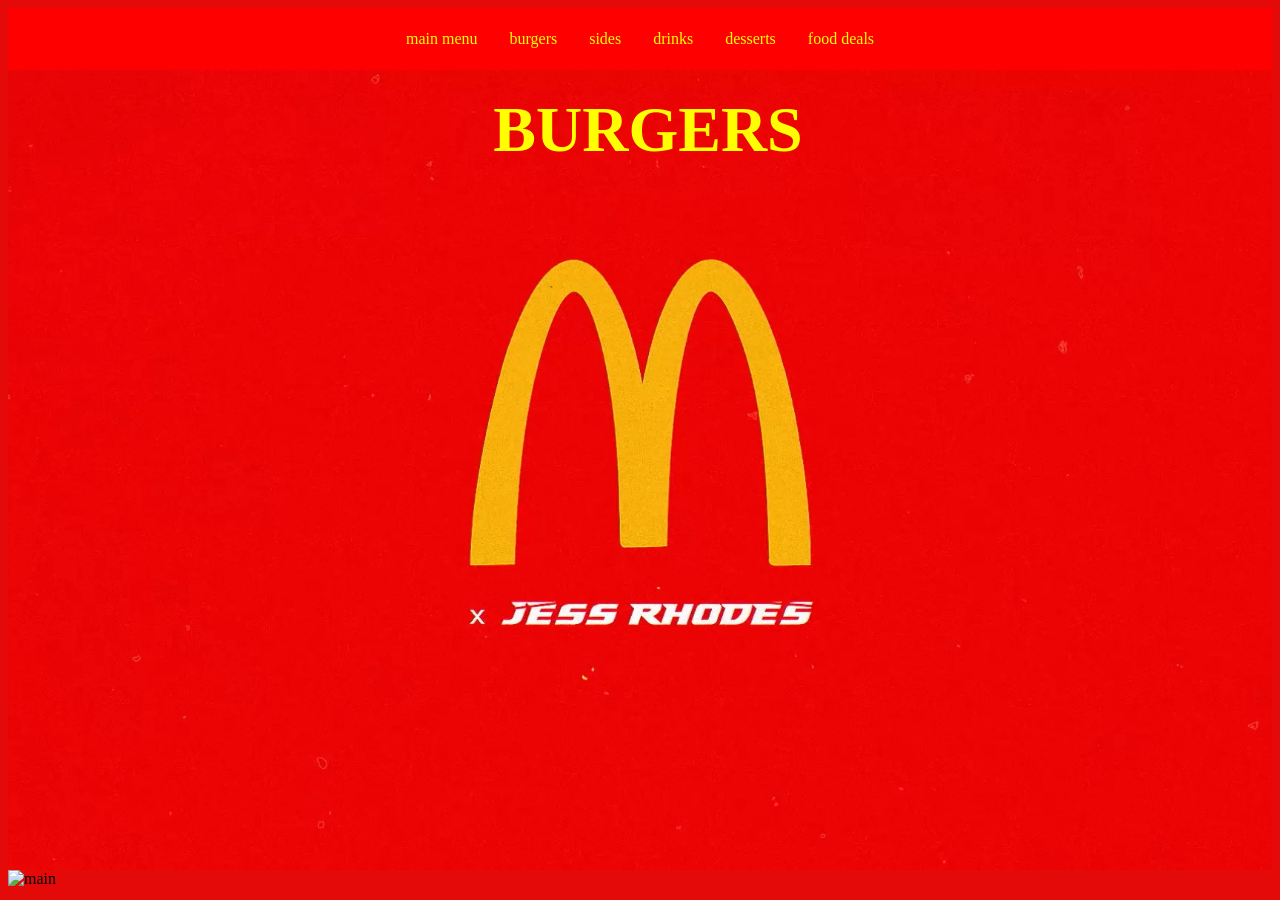
==== burgers.html @ 23497307 "friday" ====
<!doctype html>
<html lang="en">

<head>
  <meta charset="UTF-8" />
  <meta name="viewport" content="width=device-width, initial-scale=1.0" />
  <title>McDonald’s</title>
  <link rel="stylesheet" href="stylesheet.css">
</head>


<nav class="navbar">
  <a href="index.html">main menu</a>
  <a href="burgers.html">burgers</a>
  <a href="sides.html">sides</a>
  <a href="drinks.html">drinks</a>
  <a href="desserts.html">desserts</a>
  <a href="See-food-deals.html">food deals</a>
  </nav>

  <header id="header">
    <h1>BURGERS</h1>
  </header>
  <section class="main">
    <img src="./images/big mac,jpg" alt="main">
  </section>
---- stylesheet.css ----
* {
    font-family: 'Brush Script'; 
  }
  
  ::-webkit-scrollbar {
    display: none;
  }
  
    body {
      background-color: rgb(229, 10, 10)
    }



  #header {
    background-image: url("./images/1999473479-822373fa24a4f0f5acb1074df30a75f9a5f4d53b06429281b883fe10019a80de-d.webp");
    height: 800px;
    background-position: center;
    background-repeat: no-repeat;
    background-size: cover;
  }
  
  h1 {
    color: yellow;
    position: absolute;
    text-align: center;
    top: 50Px;
    width: 100%;
    font-size: 4rem;
  }

  .sneaky_tag h1 {
    color: white;             
    font-size: 350 rem;
    text-align: center;
    top: 600px;
    border: #ff0000;       
    background-color: #ff0000;
  }

  h2{
    font-size: xx-large;
    color: yellow;
    text-align: center;
  }

  p {
    font-size: larger;
    color: rgb(0, 0, 0);
  }

.image-gallery {
  display: flex;
  gap: 20px;
  justify-content: center; 
  width: 100%;
}


.image-container {
  flex: 1; 
  max-width: 400px; 
  position: relative; 
  overflow: hidden; 
}

.image-container img {
  width: 150%;
  height: auto;
  display: block;
}


.hover-text {
  position: absolute;
  top: 0;
  left: 0;
  width: 100%;
  height: 100%;
  background-color: rgba(97, 67, 67, 0);
  color: #ffffff; 
  display: flex;
  align-items: center; 
  justify-content: center; 
  padding: 20px;
  box-sizing: border-box;
  opacity: 0; 
  transition: .5s ease;
  background-color: #000000;
}

.image-container:hover .hover-text {
  opacity: .9;
}

.hover-text p {
  margin: 0;
  font-size: 14px;
  line-height: 1.4;
  text-align: center;
  color: #ffffff;
}


  .navbar {
    padding: 0;
    background-color: #000;
    margin: 0;
    position: sticky;
    top: 0;
    display: flex;
  }
  
  .navbar a {
    text-decoration: none;
    color: #ffffff;
    padding: 14px 16px;
  }
  
  .navbar a:hover {
    background-color: #222222;
  }
  
  
  .navbar {
    background-color: red;     
    display: flex;
    justify-content: center;
    padding: 12px 0;
    position: sticky;           
    top: 0;
    z-index: 1000;             
  }
  
  .navbar a {
    color: yellow;                  
    text-decoration: none;
    padding: 10px 16px;
    font-size: 1rem;
    transition: background 0.3s;
  }
  
  .navbar a:hover {
    background-color: black;     
    border-radius: 4px;
  }
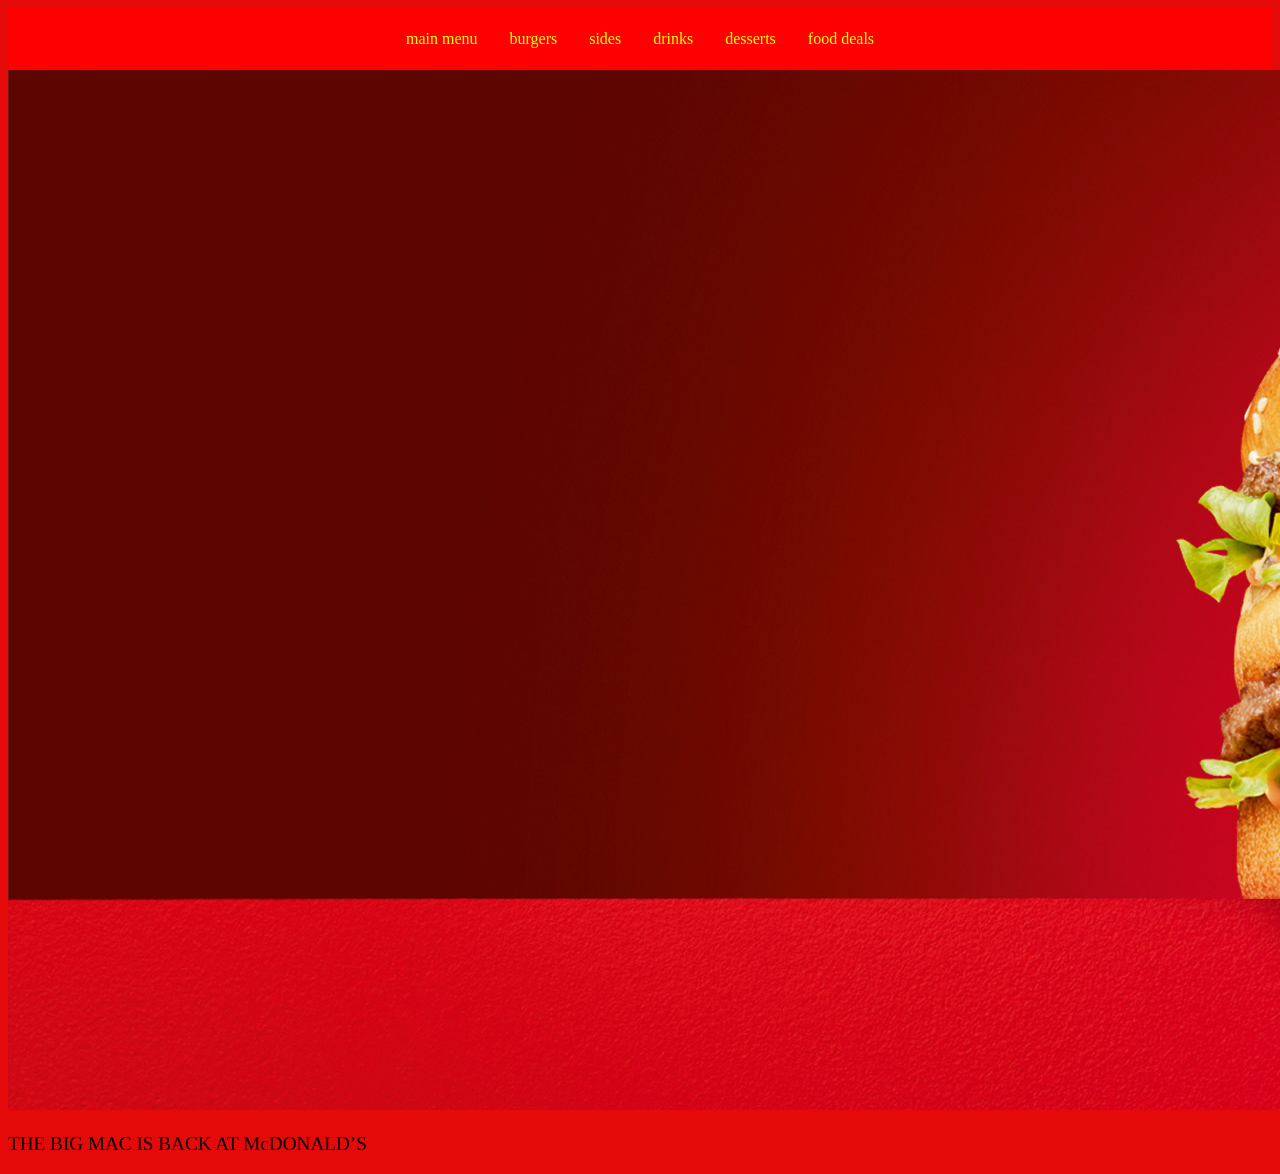
==== commit 399918ab: "FIX THE FRICKEN BURGER TEXT!!" ====
--- a/burgers.html
+++ b/burgers.html
@@ -18,9 +18,13 @@
   <a href="See-food-deals.html">food deals</a>
   </nav>
 
-  <header id="header">
+  <header id="header-Burgers">
     <h1>BURGERS</h1>
   </header>
-  <section class="main">
-    <img src="./images/big mac,jpg" alt="main">
-  </section>+  <div class="container">
+    <img src="images/Big Mac.jpg" alt="Big-mac">
+    <div class="burgers-block">
+      <p>THE BIG MAC IS BACK AT McDONALD’S  </p>
+    </div>
+  </div>
+  <body>
--- a/stylesheet.css
+++ b/stylesheet.css
@@ -144,3 +144,21 @@
     background-color: black;     
     border-radius: 4px;
   }
+
+  .main-burgers{
+    max-height: 200px;
+  }
+
+.container {
+  position: relative;
+}
+
+
+.burger-block {
+  position:absolute;  
+  bottom: 20px;
+  right: 20px;
+  color: rgb(0, 0, 0);
+  padding-left: 20px;
+  padding-right: 20px;
+}
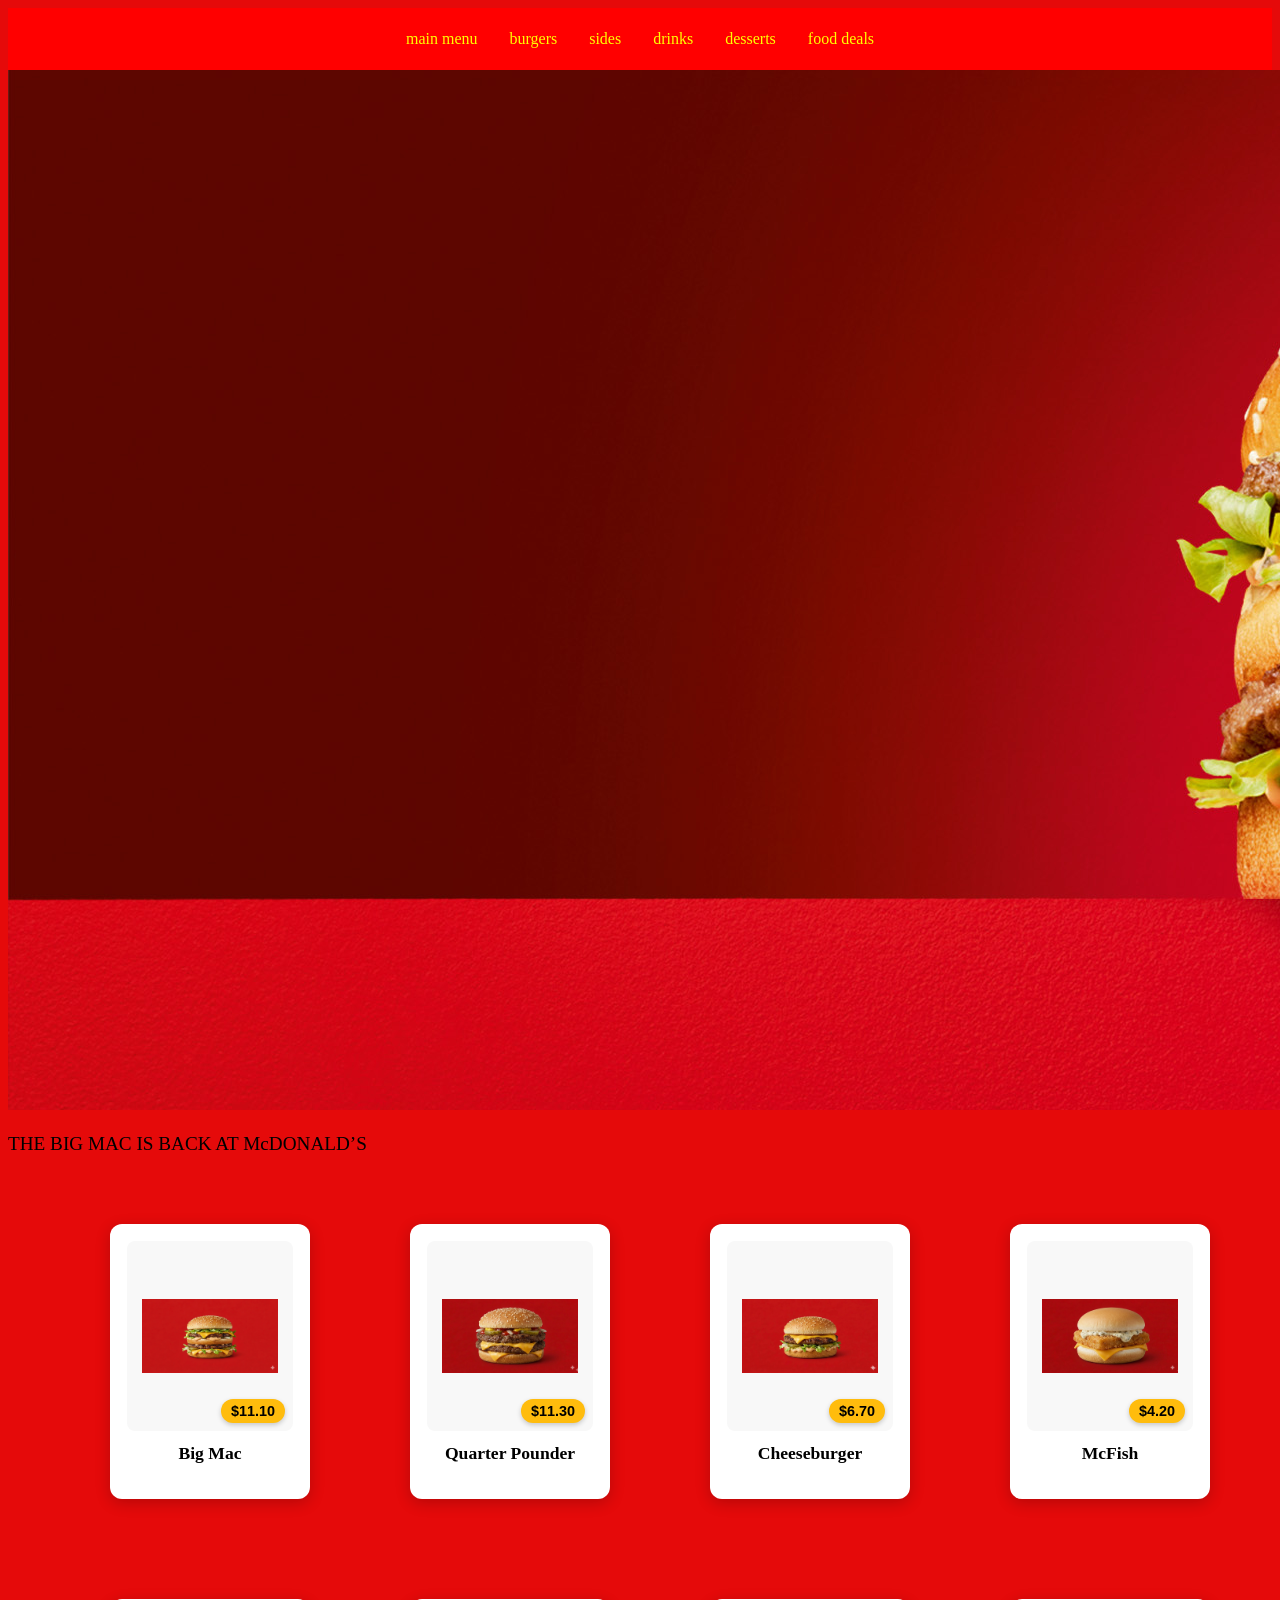
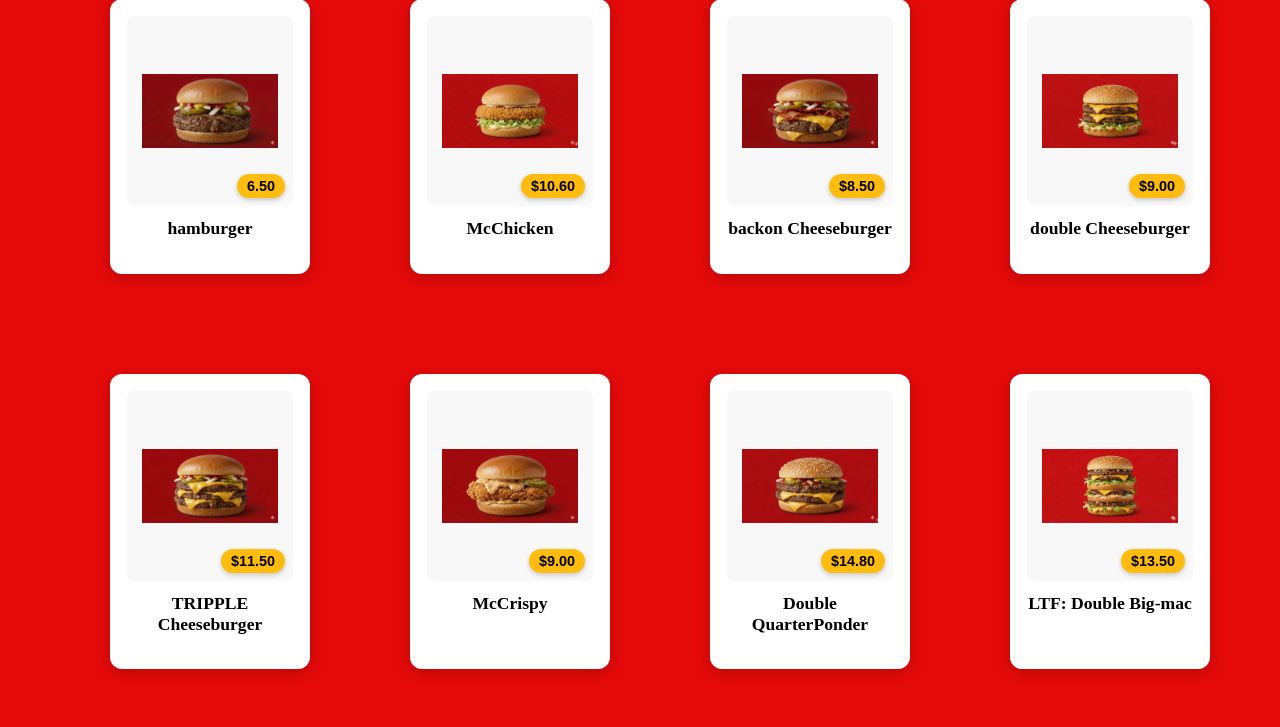
==== commit ffcfa0c1: "end of  term" ====
--- a/burgers.html
+++ b/burgers.html
@@ -1,30 +1,147 @@
 <!doctype html>
 <html lang="en">
-
 <head>
   <meta charset="UTF-8" />
   <meta name="viewport" content="width=device-width, initial-scale=1.0" />
-  <title>McDonald’s</title>
+  <title>McDonald’s - Burgers</title>
   <link rel="stylesheet" href="stylesheet.css">
 </head>
+<body>
 
-
-<nav class="navbar">
-  <a href="index.html">main menu</a>
-  <a href="burgers.html">burgers</a>
-  <a href="sides.html">sides</a>
-  <a href="drinks.html">drinks</a>
-  <a href="desserts.html">desserts</a>
-  <a href="See-food-deals.html">food deals</a>
+  <nav class="navbar">
+    <a href="index.html">main menu</a>
+    <a href="burgers.html">burgers</a>
+    <a href="sides.html">sides</a>
+    <a href="drinks.html">drinks</a>
+    <a href="desserts.html">desserts</a>
+    <a href="See-food-deals.html">food deals</a>
   </nav>
 
   <header id="header-Burgers">
     <h1>BURGERS</h1>
   </header>
+
   <div class="container">
     <img src="images/Big Mac.jpg" alt="Big-mac">
     <div class="burgers-block">
-      <p>THE BIG MAC IS BACK AT McDONALD’S  </p>
+      <p>THE BIG MAC IS BACK AT McDONALD’S</p>
     </div>
   </div>
-  <body>+
+  <section class="menu-grid-section">
+    <div class="menu-grid">
+      
+      <div class="product-card">
+        <div class="image-box">
+          <img src="./images/image_6e02d37c.png" alt="Big Mac">
+          <span class="price-tag">$11.10</span>
+        </div>
+        <p class="product-name">Big Mac</p>
+      </div>
+
+      <div class="product-card">
+        <div class="image-box">
+          <img src="./images/image_e0022cd1.png" alt="Quarter Pounder">
+          <span class="price-tag">$11.30</span>
+        </div>
+        <p class="product-name">Quarter Pounder</p>
+      </div>
+
+      <div class="product-card">
+        <div class="image-box">
+          <img src="images/image_f56cf3be.png" alt="Cheeseburger">
+          <span class="price-tag">$6.70</span>
+        </div>
+        <p class="product-name">Cheeseburger</p>
+      </div>
+
+      <div class="product-card">
+        <div class="image-box">
+          <img src="./images/image_4347e7de.png" alt="Mc fish">
+          <span class="price-tag">$4.20</span>
+        </div>
+        <p class="product-name">McFish</p>
+      </div>
+
+    </div>
+  </section>
+
+  <section class="menu-grid-section">
+    <div class="menu-grid">
+      
+      <div class="product-card">
+        <div class="image-box">
+          <img src="./images/image_3b93dc36.png" alt="hamburger">
+          <span class="price-tag">6.50</span>
+        </div>
+        <p class="product-name">hamburger</p>
+      </div>
+
+      <div class="product-card">
+        <div class="image-box">
+          <img src="./images/image_af49a077.png" alt="McChicken">
+          <span class="price-tag">$10.60</span>
+        </div>
+        <p class="product-name">McChicken</p>
+      </div>
+
+      <div class="product-card">
+        <div class="image-box">
+          <img src="./images/image_8a1d773b.png" alt="backon Cheeseburger">
+          <span class="price-tag">$8.50</span>
+        </div>
+        <p class="product-name">backon Cheeseburger</p>
+      </div>
+
+      <div class="product-card">
+        <div class="image-box">
+          <img src="./images/image_4616ebc6.png" alt="double Cheeseburger">
+          <span class="price-tag">$9.00</span>
+        </div>
+        <p class="product-name">double Cheeseburger</p>
+      </div>
+
+    </div>
+  </section>
+
+  <section class="menu-grid-section">
+    <div class="menu-grid">
+      
+      <div class="product-card">
+        <div class="image-box">
+          <img src="./images/image_c12d8044.png" alt="TRIPPLE Cheeseburger">
+          <span class="price-tag">$11.50</span>
+        </div>
+        <p class="product-name">TRIPPLE Cheeseburger</p>
+      </div>
+
+      <div class="product-card">
+        <div class="image-box">
+          <img src="./images/image_6b94de72.png" alt="McCrispy">
+          <span class="price-tag">$9.00</span>
+        </div>
+        <p class="product-name">McCrispy</p>
+      </div>
+
+      <div class="product-card">
+        <div class="image-box">
+          <img src="images/image_e0022cd1.png" alt="Cheeseburger">
+          <span class="price-tag">$14.80</span>
+        </div>
+        <p class="product-name">Double QuarterPonder</p>
+      </div>
+
+      <div class="product-card">
+        <div class="image-box">
+          <img src="./images/image_10d3c6bd.png" alt="Double Big-mac">
+          <span class="price-tag">$13.50</span>
+        </div>
+        <p class="product-name">LTF: Double Big-mac</p>
+      </div>
+
+    </div>
+  </section>
+
+
+</body>
+</html>
--- a/stylesheet.css
+++ b/stylesheet.css
@@ -162,3 +162,107 @@
   padding-left: 20px;
   padding-right: 20px;
 }
+
+.menu-grid-section {
+  width: 100%;
+  display: flex;
+  justify-content: center;
+  padding: 50px 20px;
+}
+
+.menu-grid {
+  display: grid;
+  grid-template-columns: repeat(4, 1fr); 
+  gap: 100px;                           
+  max-width: 1100px;
+  width: 100%;
+}
+
+.product-card {
+  background-color: #ffffff;
+  border-radius: 12px;
+  padding: 15px;
+  text-align: center;
+  box-shadow: 0 4px 15px rgba(0, 0, 0, 0.2);
+  border: 2px solid transparent;
+  transition: transform 0.2s ease, border-color 0.2s ease;
+}
+
+
+.image-box {
+  position: relative;
+  background-color: #f8f8f8;
+  border-radius: 8px;
+  padding: 15px;
+  margin-bottom: 12px;
+  display: flex;
+  justify-content: center;
+  align-items: center;
+  height: 160px; 
+  overflow: hidden;
+}
+
+.image-box img {
+  max-width: 100%;
+  max-height: 100%;
+  object-fit: contain;
+}
+
+.price-tag {
+  position: absolute;
+  bottom: 8px;
+  right: 8px;
+  background-color: #ffbc0d; 
+  color: #000000;
+  font-family: 'Arial', sans-serif;
+  font-weight: bold;
+  padding: 4px 10px;
+  border-radius: 15px;
+  font-size: 0.9rem;
+  box-shadow: 0 2px 5px rgba(0,0,0,0.2);
+}
+
+.product-name {
+  color: #000000 !important;
+  font-weight: bold;
+  font-size: 1.1rem;
+  margin-top: 5px;
+}
+
+.product-card:hover {
+  transform: translateY(-5px);
+  border-color: #ffbc0d;
+}
+
+.drinks-burgers{
+  max-height: 200px;
+}
+
+.container {
+position: relative;
+}
+
+
+.drinks-block {
+position:absolute;  
+bottom: 20px;
+right: 20px;
+color: rgb(0, 0, 0);
+padding-left: 20px;
+padding-right: 20px;
+}
+
+.drinks-grid-section {
+width: 100%;
+display: flex;
+justify-content: center;
+padding: 50px 20px;
+}
+
+.drinks-grid {
+display: grid;
+grid-template-columns: repeat(4, 1fr); 
+gap: 100px;                           
+max-width: 1100px;
+width: 100%;
+}
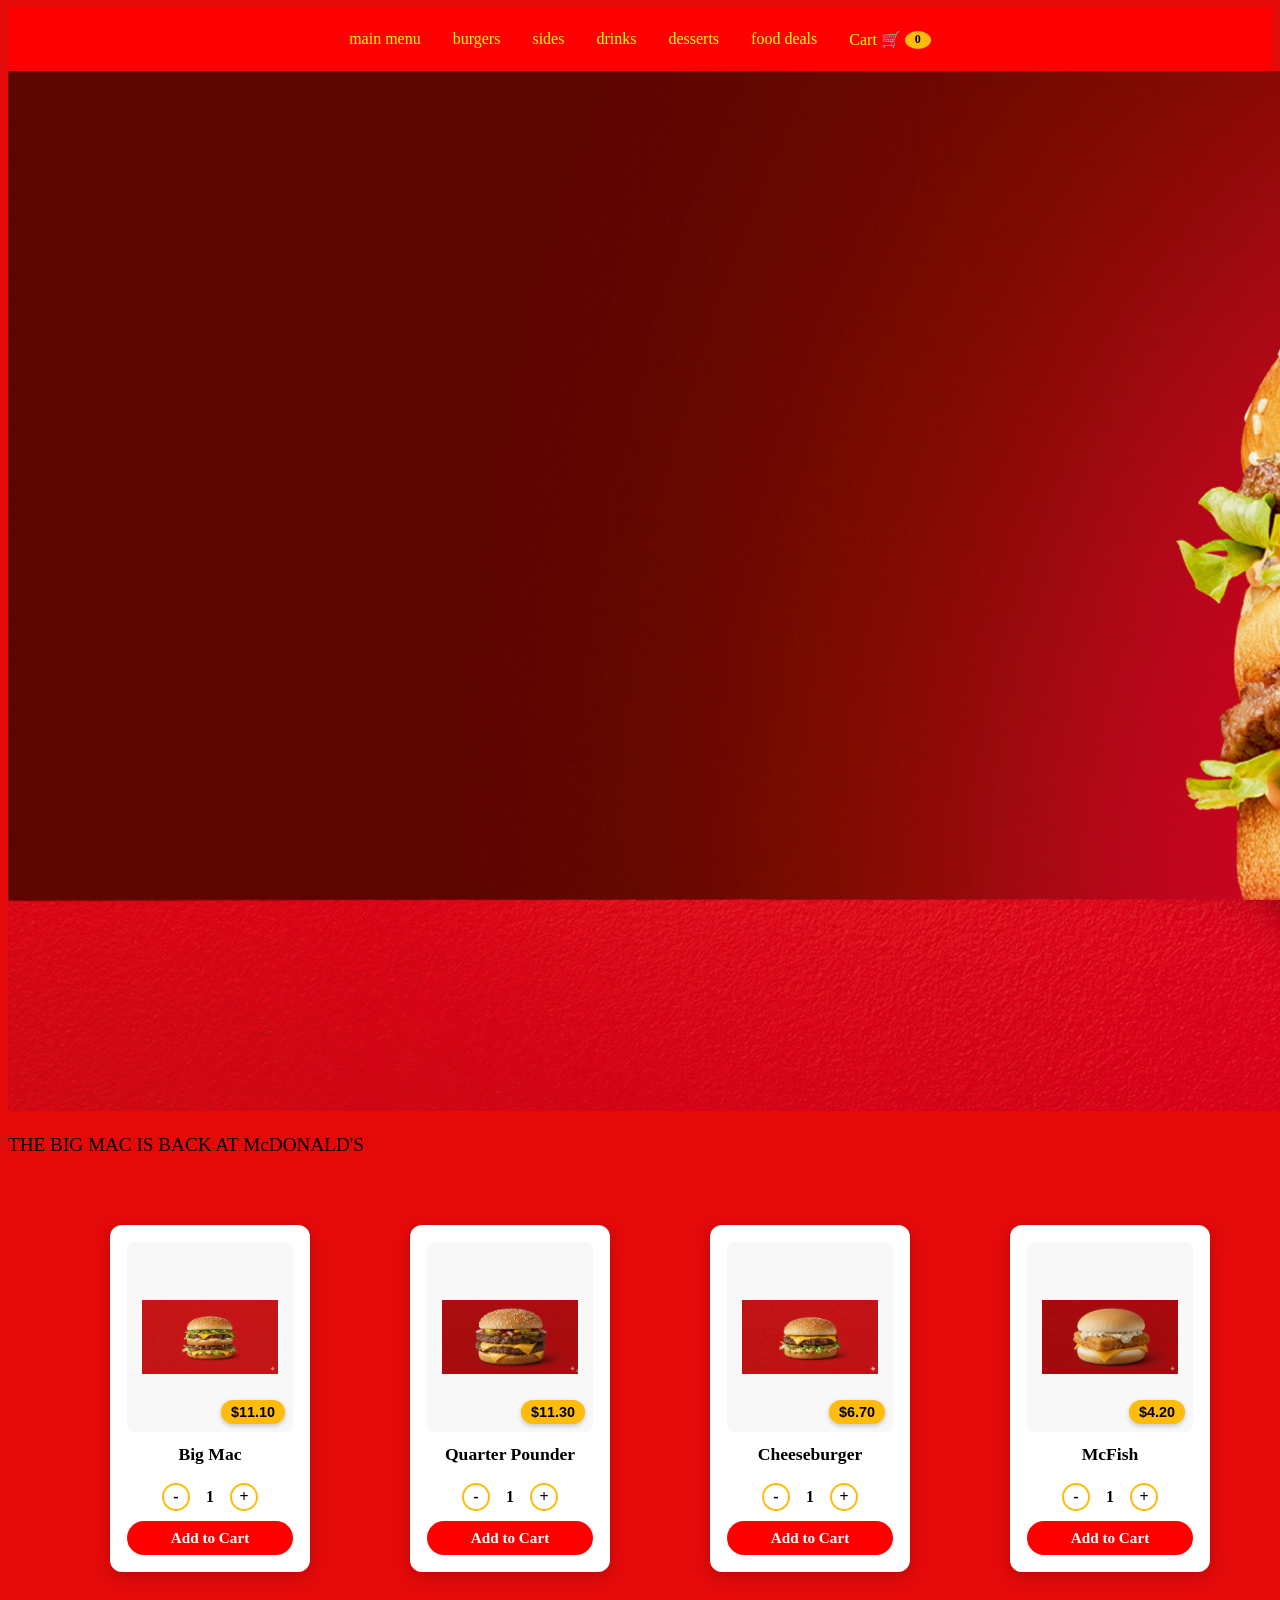
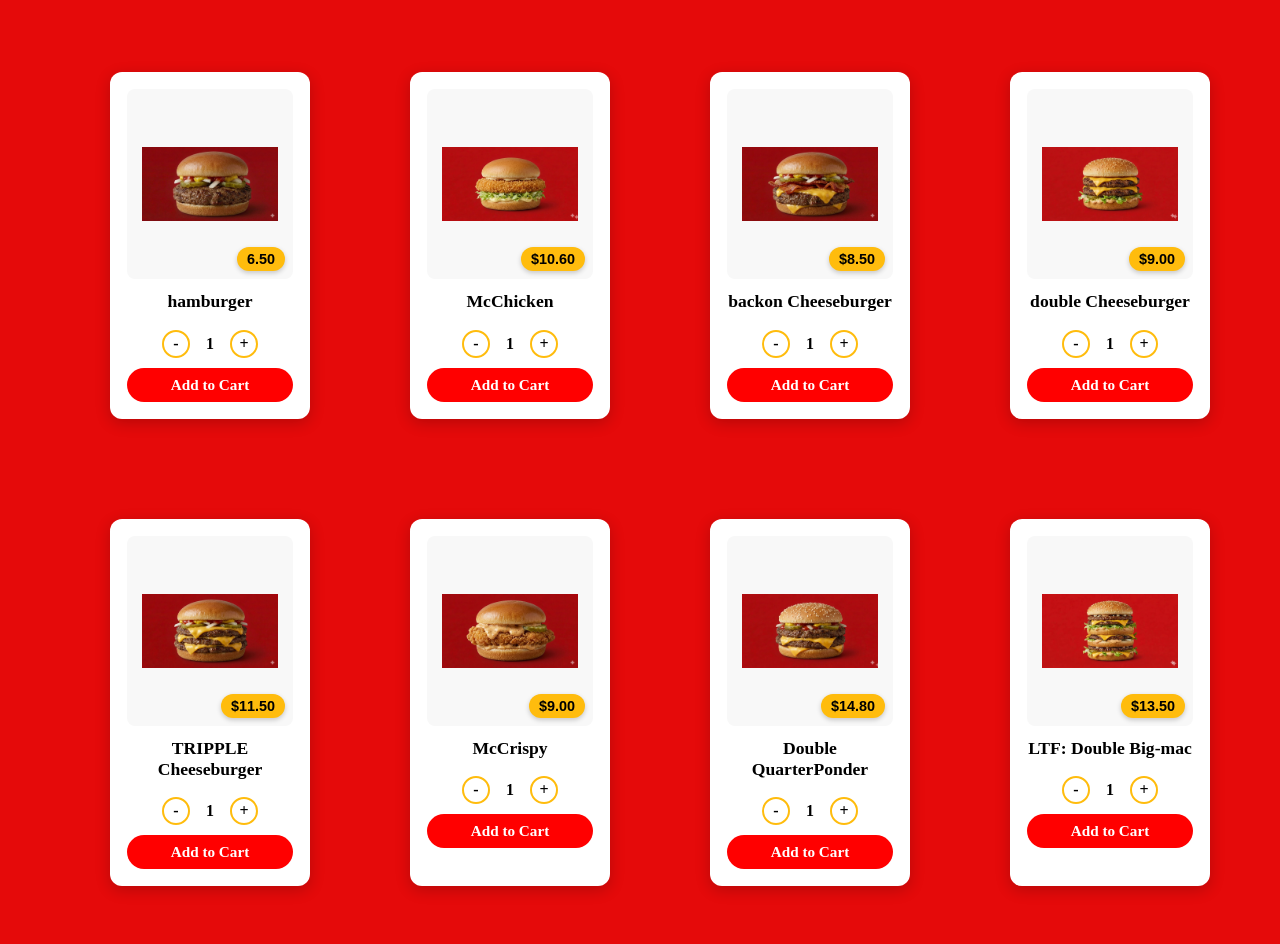
==== commit bcb5526d: "fix the cart system (end of holidays)" ====
--- a/burgers.html
+++ b/burgers.html
@@ -3,8 +3,9 @@
 <head>
   <meta charset="UTF-8" />
   <meta name="viewport" content="width=device-width, initial-scale=1.0" />
-  <title>McDonald’s - Burgers</title>
+  <title>McDonald's - Burgers</title>
   <link rel="stylesheet" href="stylesheet.css">
+  <link rel="stylesheet" href="cart.css">
 </head>
 <body>
 
@@ -15,6 +16,7 @@
     <a href="drinks.html">drinks</a>
     <a href="desserts.html">desserts</a>
     <a href="See-food-deals.html">food deals</a>
+    <a href="cart.html" class="cart-link">Cart 🛒 <span class="cart-count">0</span></a>
   </nav>
 
   <header id="header-Burgers">
@@ -24,43 +26,67 @@
   <div class="container">
     <img src="images/Big Mac.jpg" alt="Big-mac">
     <div class="burgers-block">
-      <p>THE BIG MAC IS BACK AT McDONALD’S</p>
+      <p>THE BIG MAC IS BACK AT McDONALD'S</p>
     </div>
   </div>
 
   <section class="menu-grid-section">
     <div class="menu-grid">
-      
-      <div class="product-card">
+
+      <div class="product-card" data-name="Big Mac" data-price="11.10">
         <div class="image-box">
           <img src="./images/image_6e02d37c.png" alt="Big Mac">
           <span class="price-tag">$11.10</span>
         </div>
         <p class="product-name">Big Mac</p>
-      </div>
-
-      <div class="product-card">
+        <div class="qty-selector">
+          <button class="qty-btn qty-minus" type="button">-</button>
+          <span class="qty-value">1</span>
+          <button class="qty-btn qty-plus" type="button">+</button>
+        </div>
+        <button class="add-to-cart-btn" type="button">Add to Cart</button>
+      </div>
+
+      <div class="product-card" data-name="Quarter Pounder" data-price="11.30">
         <div class="image-box">
           <img src="./images/image_e0022cd1.png" alt="Quarter Pounder">
           <span class="price-tag">$11.30</span>
         </div>
         <p class="product-name">Quarter Pounder</p>
-      </div>
-
-      <div class="product-card">
+        <div class="qty-selector">
+          <button class="qty-btn qty-minus" type="button">-</button>
+          <span class="qty-value">1</span>
+          <button class="qty-btn qty-plus" type="button">+</button>
+        </div>
+        <button class="add-to-cart-btn" type="button">Add to Cart</button>
+      </div>
+
+      <div class="product-card" data-name="Cheeseburger" data-price="6.70">
         <div class="image-box">
           <img src="images/image_f56cf3be.png" alt="Cheeseburger">
           <span class="price-tag">$6.70</span>
         </div>
         <p class="product-name">Cheeseburger</p>
-      </div>
-
-      <div class="product-card">
+        <div class="qty-selector">
+          <button class="qty-btn qty-minus" type="button">-</button>
+          <span class="qty-value">1</span>
+          <button class="qty-btn qty-plus" type="button">+</button>
+        </div>
+        <button class="add-to-cart-btn" type="button">Add to Cart</button>
+      </div>
+
+      <div class="product-card" data-name="McFish" data-price="4.20">
         <div class="image-box">
           <img src="./images/image_4347e7de.png" alt="Mc fish">
           <span class="price-tag">$4.20</span>
         </div>
         <p class="product-name">McFish</p>
+        <div class="qty-selector">
+          <button class="qty-btn qty-minus" type="button">-</button>
+          <span class="qty-value">1</span>
+          <button class="qty-btn qty-plus" type="button">+</button>
+        </div>
+        <button class="add-to-cart-btn" type="button">Add to Cart</button>
       </div>
 
     </div>
@@ -68,37 +94,61 @@
 
   <section class="menu-grid-section">
     <div class="menu-grid">
-      
-      <div class="product-card">
+
+      <div class="product-card" data-name="Hamburger" data-price="6.50">
         <div class="image-box">
           <img src="./images/image_3b93dc36.png" alt="hamburger">
           <span class="price-tag">6.50</span>
         </div>
         <p class="product-name">hamburger</p>
-      </div>
-
-      <div class="product-card">
+        <div class="qty-selector">
+          <button class="qty-btn qty-minus" type="button">-</button>
+          <span class="qty-value">1</span>
+          <button class="qty-btn qty-plus" type="button">+</button>
+        </div>
+        <button class="add-to-cart-btn" type="button">Add to Cart</button>
+      </div>
+
+      <div class="product-card" data-name="McChicken" data-price="10.60">
         <div class="image-box">
           <img src="./images/image_af49a077.png" alt="McChicken">
           <span class="price-tag">$10.60</span>
         </div>
         <p class="product-name">McChicken</p>
-      </div>
-
-      <div class="product-card">
+        <div class="qty-selector">
+          <button class="qty-btn qty-minus" type="button">-</button>
+          <span class="qty-value">1</span>
+          <button class="qty-btn qty-plus" type="button">+</button>
+        </div>
+        <button class="add-to-cart-btn" type="button">Add to Cart</button>
+      </div>
+
+      <div class="product-card" data-name="Bacon Cheeseburger" data-price="8.50">
         <div class="image-box">
           <img src="./images/image_8a1d773b.png" alt="backon Cheeseburger">
           <span class="price-tag">$8.50</span>
         </div>
         <p class="product-name">backon Cheeseburger</p>
-      </div>
-
-      <div class="product-card">
+        <div class="qty-selector">
+          <button class="qty-btn qty-minus" type="button">-</button>
+          <span class="qty-value">1</span>
+          <button class="qty-btn qty-plus" type="button">+</button>
+        </div>
+        <button class="add-to-cart-btn" type="button">Add to Cart</button>
+      </div>
+
+      <div class="product-card" data-name="Double Cheeseburger" data-price="9.00">
         <div class="image-box">
           <img src="./images/image_4616ebc6.png" alt="double Cheeseburger">
           <span class="price-tag">$9.00</span>
         </div>
         <p class="product-name">double Cheeseburger</p>
+        <div class="qty-selector">
+          <button class="qty-btn qty-minus" type="button">-</button>
+          <span class="qty-value">1</span>
+          <button class="qty-btn qty-plus" type="button">+</button>
+        </div>
+        <button class="add-to-cart-btn" type="button">Add to Cart</button>
       </div>
 
     </div>
@@ -106,42 +156,66 @@
 
   <section class="menu-grid-section">
     <div class="menu-grid">
-      
-      <div class="product-card">
+
+      <div class="product-card" data-name="Triple Cheeseburger" data-price="11.50">
         <div class="image-box">
           <img src="./images/image_c12d8044.png" alt="TRIPPLE Cheeseburger">
           <span class="price-tag">$11.50</span>
         </div>
         <p class="product-name">TRIPPLE Cheeseburger</p>
-      </div>
-
-      <div class="product-card">
+        <div class="qty-selector">
+          <button class="qty-btn qty-minus" type="button">-</button>
+          <span class="qty-value">1</span>
+          <button class="qty-btn qty-plus" type="button">+</button>
+        </div>
+        <button class="add-to-cart-btn" type="button">Add to Cart</button>
+      </div>
+
+      <div class="product-card" data-name="McCrispy" data-price="9.00">
         <div class="image-box">
           <img src="./images/image_6b94de72.png" alt="McCrispy">
           <span class="price-tag">$9.00</span>
         </div>
         <p class="product-name">McCrispy</p>
-      </div>
-
-      <div class="product-card">
+        <div class="qty-selector">
+          <button class="qty-btn qty-minus" type="button">-</button>
+          <span class="qty-value">1</span>
+          <button class="qty-btn qty-plus" type="button">+</button>
+        </div>
+        <button class="add-to-cart-btn" type="button">Add to Cart</button>
+      </div>
+
+      <div class="product-card" data-name="Double Quarter Pounder" data-price="14.80">
         <div class="image-box">
           <img src="images/image_e0022cd1.png" alt="Cheeseburger">
           <span class="price-tag">$14.80</span>
         </div>
         <p class="product-name">Double QuarterPonder</p>
-      </div>
-
-      <div class="product-card">
+        <div class="qty-selector">
+          <button class="qty-btn qty-minus" type="button">-</button>
+          <span class="qty-value">1</span>
+          <button class="qty-btn qty-plus" type="button">+</button>
+        </div>
+        <button class="add-to-cart-btn" type="button">Add to Cart</button>
+      </div>
+
+      <div class="product-card" data-name="Double Big Mac" data-price="13.50">
         <div class="image-box">
           <img src="./images/image_10d3c6bd.png" alt="Double Big-mac">
           <span class="price-tag">$13.50</span>
         </div>
         <p class="product-name">LTF: Double Big-mac</p>
+        <div class="qty-selector">
+          <button class="qty-btn qty-minus" type="button">-</button>
+          <span class="qty-value">1</span>
+          <button class="qty-btn qty-plus" type="button">+</button>
+        </div>
+        <button class="add-to-cart-btn" type="button">Add to Cart</button>
       </div>
 
     </div>
   </section>
 
-
+  <script src="cart.js"></script>
 </body>
-</html>
+</html>
--- a/stylesheet.css
+++ b/stylesheet.css
@@ -265,4 +265,223 @@
 gap: 100px;                           
 max-width: 1100px;
 width: 100%;
+}
+
+.drinks-header-img {
+  width: 100%;
+  height: auto;
+  display: block;
+}
+
+.locations {
+  padding: 60px 20px;
+}
+
+.locations-inner {
+  max-width: 1100px;
+  margin: 0 auto;
+  display: flex;
+  gap: 40px;
+  align-items: center;
+  flex-wrap: wrap;
+}
+
+.locations-text {
+  flex: 1;
+  min-width: 280px;
+  background-color: #ffffff;
+  border-radius: 12px;
+  padding: 30px;
+  box-shadow: 0 4px 15px rgba(0, 0, 0, 0.2);
+}
+
+.locations-text h2 {
+  text-align: left;
+  margin-top: 0;
+}
+
+.locations-text p {
+  font-size: 1rem;
+  line-height: 1.6;
+}
+
+.map-wrap {
+  flex: 1;
+  min-width: 300px;
+  border-radius: 12px;
+  overflow: hidden;
+  box-shadow: 0 4px 15px rgba(0, 0, 0, 0.2);
+  border: 4px solid #ffbc0d;
+}
+
+.map-wrap iframe {
+  width: 100%;
+  height: 350px;
+  border: 0;
+  display: block;
+}
+
+.qty-selector {
+  display: flex;
+  align-items: center;
+  justify-content: center;
+  gap: 10px;
+  margin: 10px 0;
+}
+
+.qty-btn {
+  width: 28px;
+  height: 28px;
+  border-radius: 50%;
+  border: 2px solid #ffbc0d;
+  background-color: #ffffff;
+  color: #000000;
+  font-weight: bold;
+  font-size: 1rem;
+  cursor: pointer;
+  transition: background-color 0.2s ease;
+}
+
+.qty-btn:hover {
+  background-color: #ffbc0d;
+}
+
+.qty-value {
+  min-width: 20px;
+  font-weight: bold;
+  color: #000000;
+}
+
+
+.add-to-cart-btn {
+  width: 100%;
+  padding: 8px 0;
+  border: none;
+  border-radius: 20px;
+  background-color: #ff0000;
+  color: #ffffff;
+  font-weight: bold;
+  font-size: 0.95rem;
+  cursor: pointer;
+  transition: background-color 0.2s ease, transform 0.1s ease;
+}
+
+.add-to-cart-btn:hover {
+  background-color: #cc0000;
+}
+
+.add-to-cart-btn.added {
+  background-color: #2e9e3f;
+}
+
+
+.cart-link {
+  position: relative;
+  display: flex !important;
+  align-items: center;
+  gap: 4px;
+}
+
+.cart-count {
+  background-color: #ffbc0d;
+  color: #000000;
+  font-weight: bold;
+  font-size: 0.75rem;
+  min-width: 18px;
+  height: 18px;
+  border-radius: 50%;
+  display: flex;
+  align-items: center;
+  justify-content: center;
+  padding: 0 4px;
+}
+
+/* --- cart page --- */
+
+.cart-section {
+  max-width: 800px;
+  margin: 40px auto;
+  padding: 0 20px;
+}
+
+.cart-section h1 {
+  position: static;
+  color: #000000;
+  text-align: center;
+  margin-bottom: 30px;
+}
+
+.cart-items {
+  display: flex;
+  flex-direction: column;
+  gap: 12px;
+}
+
+.cart-row {
+  display: grid;
+  grid-template-columns: 2fr 1fr 1fr auto;
+  align-items: center;
+  gap: 16px;
+  background-color: #ffffff;
+  border-radius: 12px;
+  padding: 15px 20px;
+  box-shadow: 0 4px 15px rgba(0, 0, 0, 0.2);
+}
+
+.cart-row-name {
+  font-weight: bold;
+  color: #000000 !important;
+  font-size: 1rem;
+  margin: 0;
+}
+
+.cart-row-controls {
+  display: flex;
+  align-items: center;
+  justify-content: center;
+  gap: 10px;
+}
+
+.cart-row-price {
+  font-weight: bold;
+  color: #000000 !important;
+  text-align: center;
+  margin: 0;
+}
+
+.cart-remove-btn {
+  border: none;
+  background: none;
+  color: #ff0000;
+  font-weight: bold;
+  cursor: pointer;
+  text-decoration: underline;
+}
+
+.cart-remove-btn:hover {
+  color: #990000;
+}
+
+.cart-empty {
+  text-align: center;
+  color: #000000;
+  font-size: 1.1rem;
+}
+
+.cart-total {
+  display: flex;
+  justify-content: space-between;
+  align-items: center;
+  margin-top: 30px;
+  padding: 20px;
+  background-color: #ffffff;
+  border-radius: 12px;
+  box-shadow: 0 4px 15px rgba(0, 0, 0, 0.2);
+  font-size: 1.2rem;
+  font-weight: bold;
+  color: #000000;
+}
+
+.cart-total-value {
+  color: #ff0000;
 }
